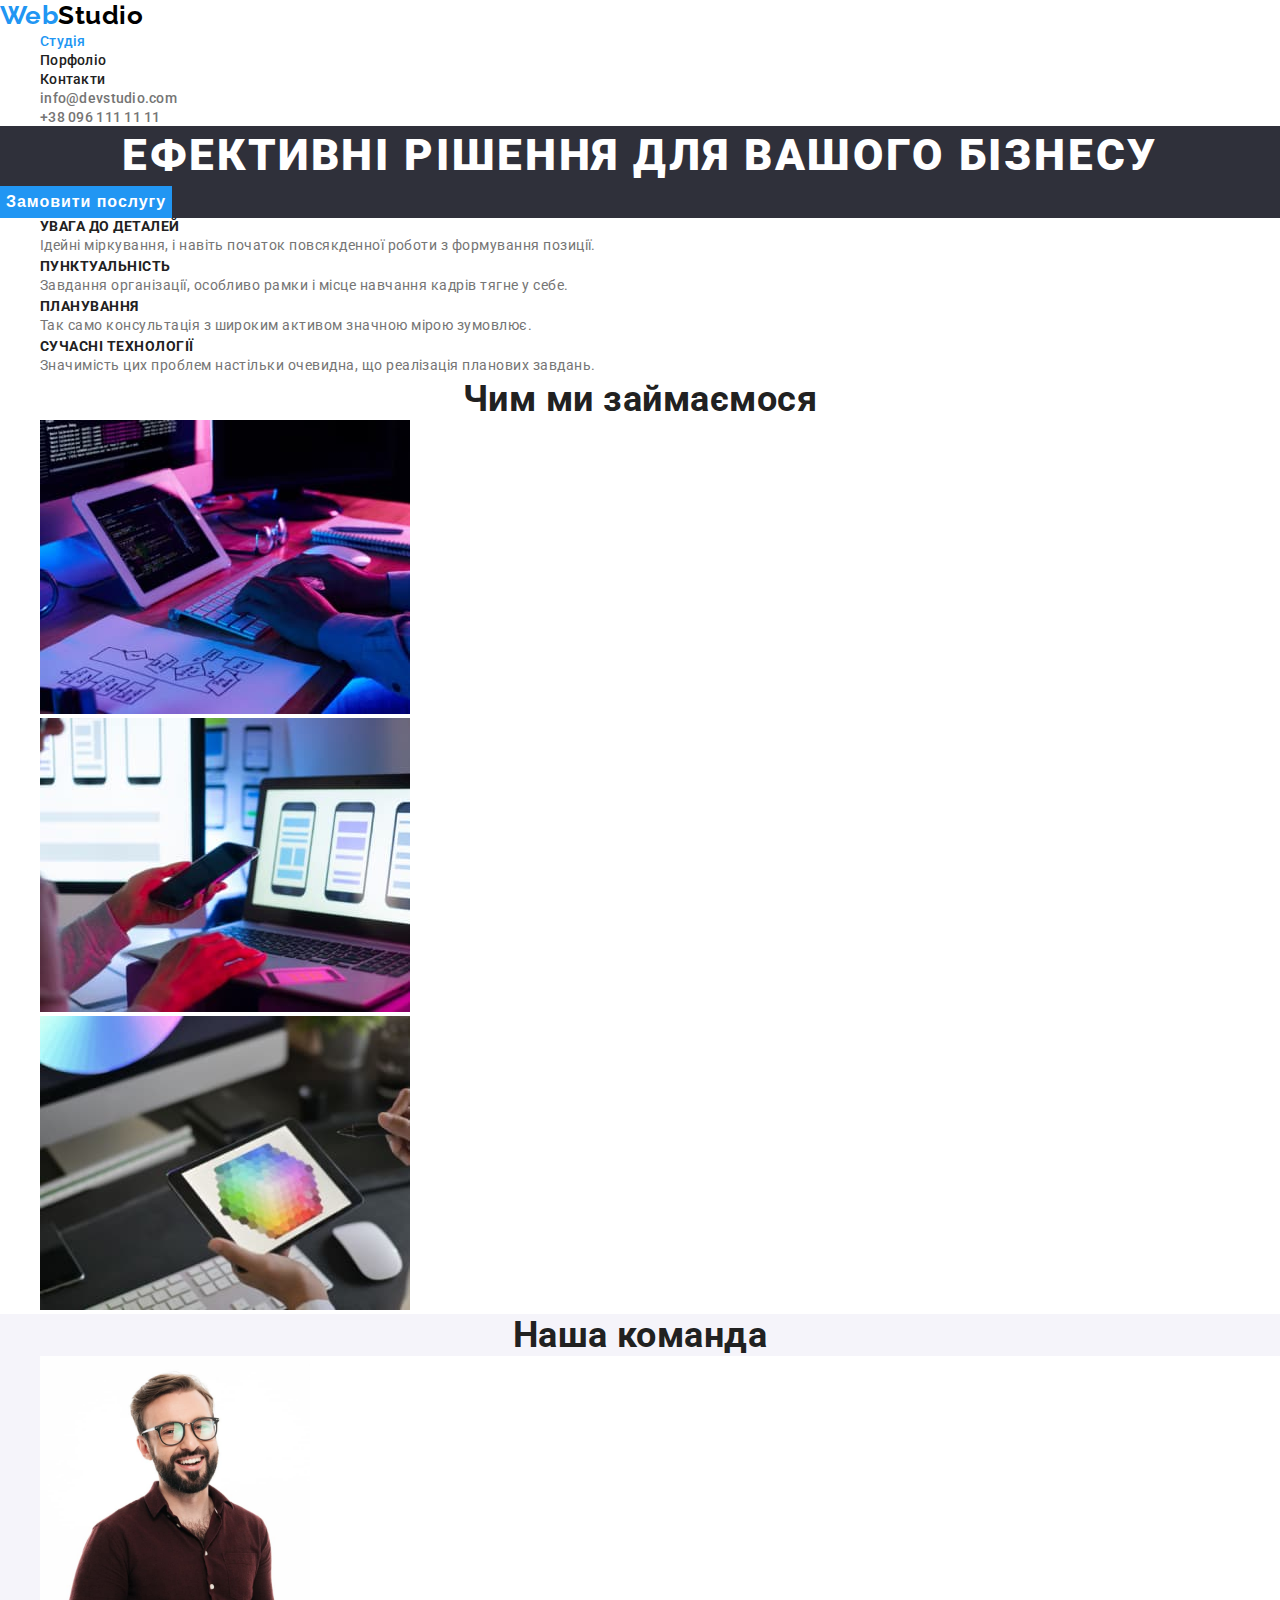
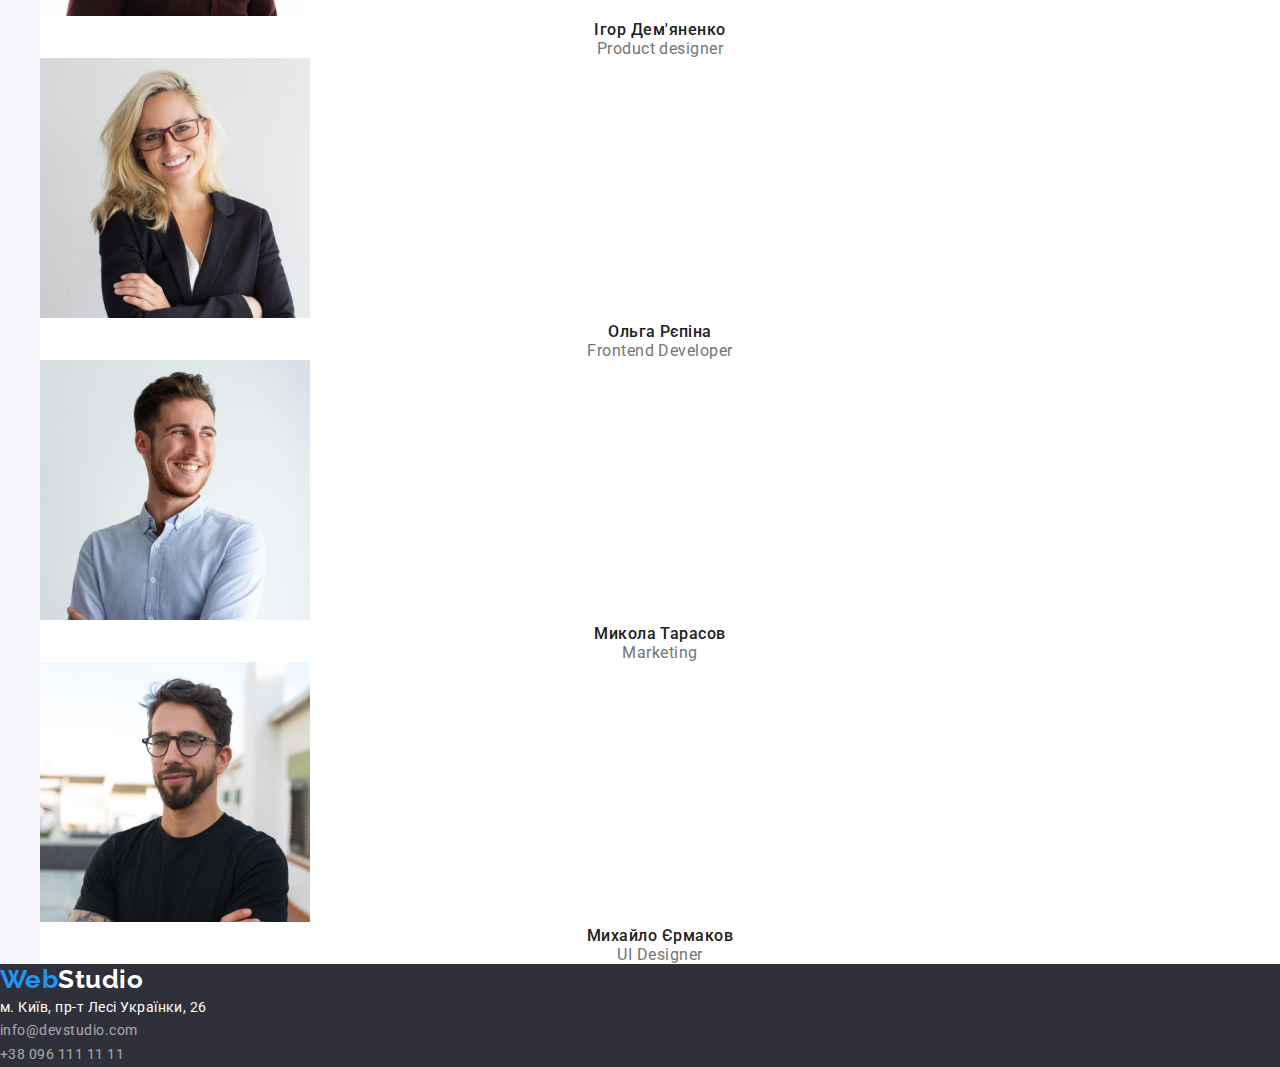
==== index.html @ 8c205237 "Додає файли з дз 2" ====
<!DOCTYPE html>
<html lang="uk">
	<head>
		<meta charset="UTF-8" />
		<meta http-equiv="X-UA-Compatible" content="IE=edge" />
		<meta name="viewport" content="width=device-width, initial-scale=1.0" />
		<title>Студія</title>
		<link rel="preconnect" href="https://fonts.googleapis.com" />
		<link rel="preconnect" href="https://fonts.gstatic.com" crossorigin />
		<link
			href="https://fonts.googleapis.com/css2?family=Raleway:wght@700&family=Roboto:wght@400;500;700;900&display=swap"
			rel="stylesheet"
		/>
		<link rel="stylesheet" href="./css/styles.css" />
	</head>
	<body>
		<!--Header-->
		<header>
			<nav class="header-nav">
				<a href="#" lang="en" class="logo link">
					Web<span class="header-logo-part">Studio</span>
				</a>
				<ul class="header-nav-list list">
					<li><a href="./index.html" class="link current">Студія</a></li>
					<li><a href="./portfolio.html" class="link">Порфоліо</a></li>
					<li><a href="#" class="link">Контакти</a></li>
				</ul>
			</nav>
			<ul class="header-contacts list">
				<li><a href="mailto:info@devstudio.com" class="link" rel="«noopener noreferrer»">info@devstudio.com</a></li>
				<li><a href="tel:+380961111111" class="link" rel="«noopener noreferrer»">+38 096 111 11 11</a></li>
			</ul>
		</header>
		<!--Main-->
		<main>
			<section class="hero">
				<h1 class="hero-title">Ефективні рішення для вашого бізнесу</h1>
				<button type="button">Замовити послугу</button>
			</section>
			<!--Наші плюси-->
			<section class="advantage">
				<h2 class="section-title visually-hidden">Наші плюси</h2>
				<ul class="list">
					<li>
						<h3>УВАГА ДО ДЕТАЛЕЙ</h3>
						<p>Ідейні міркування, і навіть початок повсякденної роботи з формування позиції.</p>
					</li>
					<li>
						<h3>ПУНКТУАЛЬНІСТЬ</h3>
						<p>Завдання організації, особливо рамки і місце навчання кадрів тягне у себе.</p>
					</li>
					<li>
						<h3>ПЛАНУВАННЯ</h3>
						<p>Так само консультація з широким активом значною мірою зумовлює.</p>
					</li>
					<li>
						<h3>СУЧАСНІ ТЕХНОЛОГІЇ</h3>
						<p>Значимість цих проблем настільки очевидна, що реалізація планових завдань.</p>
					</li>
				</ul>
			</section>
			<!--Чим ми займаємося-->
			<section>
				<h2 class="section-title">Чим ми займаємося</h2>
				<ul class="list">
					<li>
						<img src="./img/desktop-apps.jpg" alt="Створення десктопного додатку" width="370" />
					</li>
					<li>
						<img src="./img/mobile-apps.jpg" alt="Створення мобільного додатку" width="370" />
					</li>
					<li>
						<img src="./img/design-solutions.jpg" alt="Створення дизайну" width="370" />
					</li>
				</ul>
			</section>
			<!--Наша команда-->
			<section class="team">
				<h2 class="section-title">Наша команда</h2>
				<ul class="list">
					<li>
						<img src="./img/product-designer.jpg" alt="Ігор Дем'яненко" width="270" />
						<h3 class="team-title">Ігор Дем'яненко</h3>
						<p class="team-text" lang="en">Product designer</p>
					</li>
					<li>
						<img src="./img/frontend-developer.jpg" alt="Ольга Рєпіна" width="270" />
						<h3 class="team-title">Ольга Рєпіна</h3>
						<p class="team-text" lang="en">Frontend Developer</p>
					</li>
					<li>
						<img src="./img/marketing.jpg" alt="Микола Тарасов" width="270" />
						<h3 class="team-title">Микола Тарасов</h3>
						<p class="team-text" lang="en">Marketing</p>
					</li>
					<li>
						<img src="./img/ui-designer.jpg" alt="Михайло Єрмаков" width="270" />
						<h3 class="team-title">Михайло Єрмаков</h3>
						<p class="team-text" lang="en">UI Designer</p>
					</li>
				</ul>
			</section>
		</main>
		<!--footer-->
		<footer>
			<a href="#" lang="en" class="logo link">
				Web<span class="footer-logo-part">Studio</span>
			</a>
			<address class="address">
				<p class="address-text">м. Київ, пр-т Лесі Українки, 26</p>
				<a href="mailto:info@devstudio.com" target="«_blank»" rel="«noopener noreferrer»" class="address-link link">
					info@devstudio.com
				</a>
				<a href="tel:+380961111111" target="«_blank»" class="address-link link" rel="«noopener noreferrer»">
					+38 096 111 11 11
				</a>
			</address>
		</footer>
	</body>
</html>
---- css/styles.css ----
:root{
    --primary-text-color:#757575;
    --title-text-color:#212121;
    --accent-text-color:#2196F3;
    --primary-bg-color: #F5F4FA;
    --primary-white-color:#ffffff;
}
*{
    margin: 0;
}
body{
    font-family: 'Roboto', sans-serif;
    font-weight: 400;
    letter-spacing: 0.03em;
    background-color: #ffffff;
    color: var(--primary-text-color);
    margin: 0px;
}
.list{
    list-style: none;
}
.link{
    text-decoration: none;
}
/* header */
.logo{
    font-family: 'Raleway';
    font-weight: 700;
    font-size: 26px;
    line-height: 1.2;
    color: var(--accent-text-color);
}
.header-logo-part{
    color: #000000;
}
.header-nav-list .link,
.header-contacts .link{
    font-weight: 500;
    font-size: 14px;
    line-height: 1.143;
    letter-spacing: 0.02em;
    color: var(--title-text-color); 
}
.header-nav-list .link:focus,
.header-nav-list .link:hover{
    color: var(--accent-text-color);
}
.header-contacts .link{
    color: var(--primary-text-color);
}
.header-contacts .link:focus,
.header-contacts .link:hover{
    color: var(--accent-text-color);
}
.header-nav-list .link.current{
    color: var(--accent-text-color);
}
/* main */
.hero{
    background-color: #2F303A;
}
.hero-title{
    font-weight: 900;
    font-size: 44px;
    line-height: 1.36;
    text-align: center;
    letter-spacing: 0.06em;
    color:var(--primary-white-color);
    text-transform: uppercase;
}
.hero button{
    font-weight: 700;
    font-size: 16px;
    line-height: 1.88;
    border: 0;
    align-items: center;
    text-align: center;
    letter-spacing: 0.06em;
    background-color: var(--accent-text-color);
    color: var(--primary-white-color);
    cursor: pointer;
}
.hero button:focus,
.hero button:hover{
    background-color: #188CE8 ;
}
.section-title{
    font-size: 36px;
    line-height: 1.17;
    text-align: center;
    color: var(--title-text-color);
}
/* Наші плюси */
.visually-hidden {
    position: absolute;
    white-space: nowrap;
    width: 1px;
    height: 1px;
    overflow: hidden;
    border: 0;
    padding: 0;
    clip: rect(0 0 0 0);
    clip-path: inset(50%);
    margin: -1px;
}
.advantage h3{
    font-size: 14px;
    line-height: 1.143;
    color: var(--title-text-color);
}
.advantage p{
    font-size: 14px;
    line-height: 1.71;
}
/* Чим ми займаємося */

/* Наша команда */
.team{
    background-color: var(--primary-bg-color);
}
.team li{
    background-color: var(--primary-white-color);
}
.team-title{
    font-weight: 500;
    font-size: 16px;
    line-height: 1.19;
    text-align: center;
    color: var(--title-text-color);
}
.team-text{
    font-size: 16px;
line-height: 1.19;
text-align: center;
}
/* footer */
footer{
    background-color: #2F303A;
}
.footer-logo-part{
    color: var(--primary-white-color);
}
.address-text{
    font-size: 14px;
    line-height: 1.71;
    color: var(--primary-white-color) ;
    font-style: normal;
}
.address-link{
    font-size: 14px;
    line-height: 1.71;
    color: rgba(255, 255, 255, 0.6);
    display: block;
    font-style: normal;
}
/* portfolio styles */

/* button */
.filters-button{
    font-weight: 500;
    font-size: 16px;
    line-height: 1.62;
    text-align: center;
    color: var(--title-text-color);
    background-color: var(--primary-bg-color);
    border: 0;
    border-radius: 4px;
    cursor: pointer;
}
/* button active */
.filters-button:hover,
.filters-button:focus{
    color: var(--primary-white-color);
    background-color: var(--accent-text-color) ;
}
.portfolio-title{
    color: var(--title-text-color);
}
.project-list-title{
    font-size: 18px;
    line-height: 2;
    letter-spacing: 0.06em;
    color: var(--title-text-color);
}
.project-list-text{
    font-size: 16px;
    line-height: 1.88;
    color: var(--primary-text-color);
}
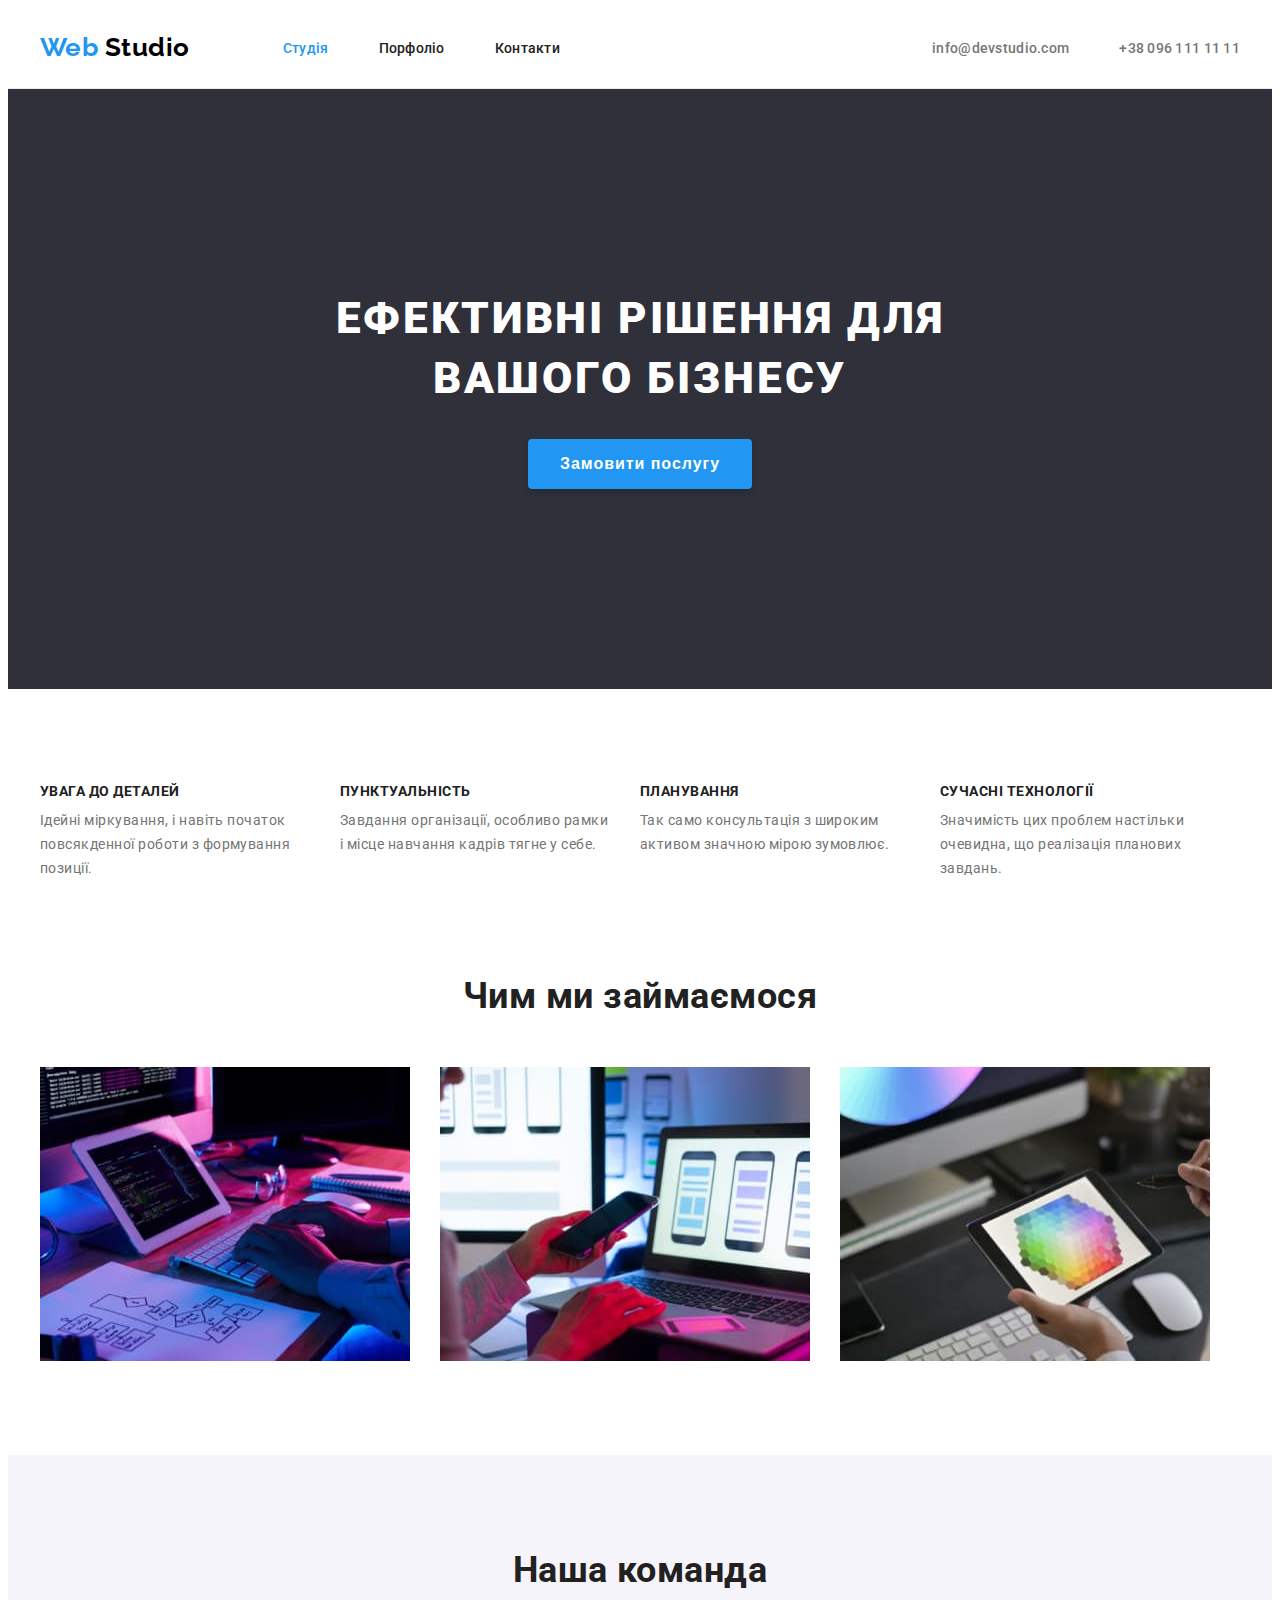
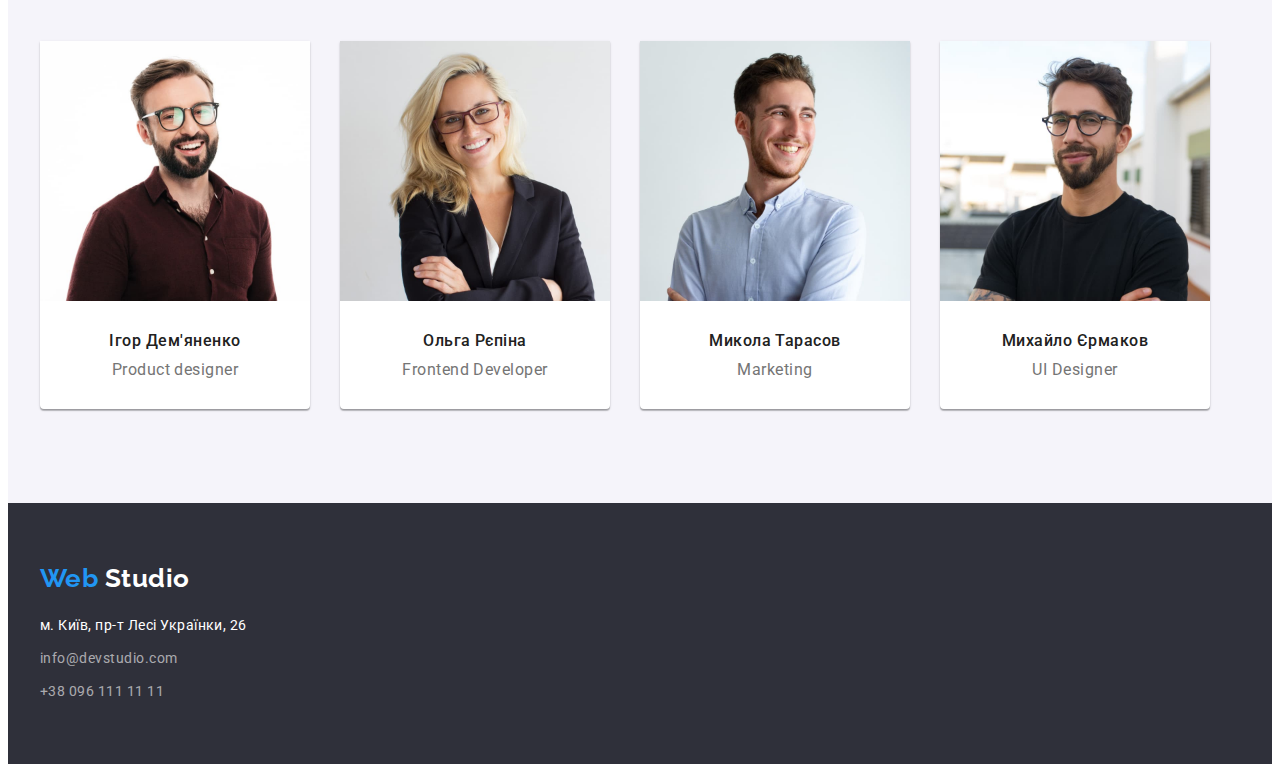
==== commit 8a6b4e13: "Стилізує сторінки студія і портфоліо" ====
--- a/index.html
+++ b/index.html
@@ -11,110 +11,155 @@
 			href="https://fonts.googleapis.com/css2?family=Raleway:wght@700&family=Roboto:wght@400;500;700;900&display=swap"
 			rel="stylesheet"
 		/>
+		<link
+			rel="stylesheet"
+			href="https://cdnjs.cloudflare.com/ajax/libs/modern-normalize/1.1.0/modern-normalize.min.css"
+			integrity="sha512-wpPYUAdjBVSE4KJnH1VR1HeZfpl1ub8YT/NKx4PuQ5NmX2tKuGu6U/JRp5y+Y8XG2tV+wKQpNHVUX03MfMFn9Q=="
+			crossorigin="anonymous"
+			referrerpolicy="no-referrer"
+		/>
 		<link rel="stylesheet" href="./css/styles.css" />
 	</head>
 	<body>
 		<!--Header-->
-		<header>
-			<nav class="header-nav">
-				<a href="#" lang="en" class="logo link">
-					Web<span class="header-logo-part">Studio</span>
-				</a>
-				<ul class="header-nav-list list">
-					<li><a href="./index.html" class="link current">Студія</a></li>
-					<li><a href="./portfolio.html" class="link">Порфоліо</a></li>
-					<li><a href="#" class="link">Контакти</a></li>
+		<header class="header">
+			<div class="container header-container">
+				<nav class="header-nav">
+					<a href="#" lang="en" class="logo link">
+						Web
+						<span class="header-logo-part">Studio</span>
+					</a>
+					<ul class="header-list header-nav-list list">
+						<li class="header-item"><a href="./index.html" class="header-link link current">Студія</a></li>
+						<li class="header-item"><a href="./portfolio.html" class="header-link link">Порфоліо</a></li>
+						<li class="header-item"><a href="#" class="header-link link">Контакти</a></li>
+					</ul>
+				</nav>
+				<ul class="header-list header-contacts list">
+					<li class="header-item">
+						<a href="mailto:info@devstudio.com" class="header-link link" rel="«noopener noreferrer»">
+							info@devstudio.com
+						</a>
+					</li>
+					<li class="header-item">
+						<a href="tel:+380961111111" class="header-link link" rel="«noopener noreferrer»">+38 096 111 11 11</a>
+					</li>
 				</ul>
-			</nav>
-			<ul class="header-contacts list">
-				<li><a href="mailto:info@devstudio.com" class="link" rel="«noopener noreferrer»">info@devstudio.com</a></li>
-				<li><a href="tel:+380961111111" class="link" rel="«noopener noreferrer»">+38 096 111 11 11</a></li>
-			</ul>
+			</div>
 		</header>
 		<!--Main-->
 		<main>
 			<section class="hero">
-				<h1 class="hero-title">Ефективні рішення для вашого бізнесу</h1>
-				<button type="button">Замовити послугу</button>
+				<div class="container hero-container">
+					<h1 class="hero-title">Ефективні рішення для вашого бізнесу</h1>
+					<button type="button">Замовити послугу</button>
+				</div>
 			</section>
 			<!--Наші плюси-->
-			<section class="advantage">
-				<h2 class="section-title visually-hidden">Наші плюси</h2>
-				<ul class="list">
-					<li>
-						<h3>УВАГА ДО ДЕТАЛЕЙ</h3>
-						<p>Ідейні міркування, і навіть початок повсякденної роботи з формування позиції.</p>
-					</li>
-					<li>
-						<h3>ПУНКТУАЛЬНІСТЬ</h3>
-						<p>Завдання організації, особливо рамки і місце навчання кадрів тягне у себе.</p>
-					</li>
-					<li>
-						<h3>ПЛАНУВАННЯ</h3>
-						<p>Так само консультація з широким активом значною мірою зумовлює.</p>
-					</li>
-					<li>
-						<h3>СУЧАСНІ ТЕХНОЛОГІЇ</h3>
-						<p>Значимість цих проблем настільки очевидна, що реалізація планових завдань.</p>
-					</li>
-				</ul>
+			<section class="advantage section-container">
+				<div class="container">
+					<h2 class="section-title visually-hidden">Наші плюси</h2>
+					<ul class="advantage-list list">
+						<li class="advantage-item">
+							<h3>УВАГА ДО ДЕТАЛЕЙ</h3>
+							<p>Ідейні міркування, і навіть початок повсякденної роботи з формування позиції.</p>
+						</li>
+						<li class="advantage-item">
+							<h3>ПУНКТУАЛЬНІСТЬ</h3>
+							<p>Завдання організації, особливо рамки і місце навчання кадрів тягне у себе.</p>
+						</li>
+						<li class="advantage-item">
+							<h3>ПЛАНУВАННЯ</h3>
+							<p>Так само консультація з широким активом значною мірою зумовлює.</p>
+						</li>
+						<li class="advantage-item">
+							<h3>СУЧАСНІ ТЕХНОЛОГІЇ</h3>
+							<p>Значимість цих проблем настільки очевидна, що реалізація планових завдань.</p>
+						</li>
+					</ul>
+				</div>
 			</section>
 			<!--Чим ми займаємося-->
-			<section>
-				<h2 class="section-title">Чим ми займаємося</h2>
-				<ul class="list">
-					<li>
-						<img src="./img/desktop-apps.jpg" alt="Створення десктопного додатку" width="370" />
-					</li>
-					<li>
-						<img src="./img/mobile-apps.jpg" alt="Створення мобільного додатку" width="370" />
-					</li>
-					<li>
-						<img src="./img/design-solutions.jpg" alt="Створення дизайну" width="370" />
-					</li>
-				</ul>
+			<section class="works section-container">
+				<div class="container">
+					<h2 class="section-title">Чим ми займаємося</h2>
+					<ul class="works-list list">
+						<li>
+							<img src="./img/desktop-apps.jpg" alt="Створення десктопного додатку" width="370" />
+						</li>
+						<li>
+							<img src="./img/mobile-apps.jpg" alt="Створення мобільного додатку" width="370" />
+						</li>
+						<li>
+							<img src="./img/design-solutions.jpg" alt="Створення дизайну" width="370" />
+						</li>
+					</ul>
+				</div>
 			</section>
 			<!--Наша команда-->
-			<section class="team">
-				<h2 class="section-title">Наша команда</h2>
-				<ul class="list">
-					<li>
-						<img src="./img/product-designer.jpg" alt="Ігор Дем'яненко" width="270" />
-						<h3 class="team-title">Ігор Дем'яненко</h3>
-						<p class="team-text" lang="en">Product designer</p>
-					</li>
-					<li>
-						<img src="./img/frontend-developer.jpg" alt="Ольга Рєпіна" width="270" />
-						<h3 class="team-title">Ольга Рєпіна</h3>
-						<p class="team-text" lang="en">Frontend Developer</p>
-					</li>
-					<li>
-						<img src="./img/marketing.jpg" alt="Микола Тарасов" width="270" />
-						<h3 class="team-title">Микола Тарасов</h3>
-						<p class="team-text" lang="en">Marketing</p>
-					</li>
-					<li>
-						<img src="./img/ui-designer.jpg" alt="Михайло Єрмаков" width="270" />
-						<h3 class="team-title">Михайло Єрмаков</h3>
-						<p class="team-text" lang="en">UI Designer</p>
-					</li>
-				</ul>
+			<section class="team section-container">
+				<div class="container">
+					<h2 class="section-title">Наша команда</h2>
+					<ul class="team-list list">
+						<li class="item">
+							<img src="./img/product-designer.jpg" alt="Ігор Дем'яненко" width="270" />
+							<div class="team-description">
+								<h3 class="team-title">Ігор Дем'яненко</h3>
+								<p class="team-text" lang="en">Product designer</p>
+							</div>
+						</li>
+						<li class="item">
+							<img src="./img/frontend-developer.jpg" alt="Ольга Рєпіна" width="270" />
+							<div class="team-description">
+								<h3 class="team-title">Ольга Рєпіна</h3>
+								<p class="team-text" lang="en">Frontend Developer</p>
+							</div>
+						</li>
+						<li class="item">
+							<img src="./img/marketing.jpg" alt="Микола Тарасов" width="270" а />
+							<div class="team-description">
+								<h3 class="team-title">Микола Тарасов</h3>
+								<p class="team-text" lang="en">Marketing</p>
+							</div>
+						</li>
+						<li class="item">
+							<img src="./img/ui-designer.jpg" alt="Михайло Єрмаков" width="270" />
+							<div class="team-description">
+								<h3 class="team-title">Михайло Єрмаков</h3>
+								<p class="team-text" lang="en">UI Designer</p>
+							</div>
+						</li>
+					</ul>
+				</div>
 			</section>
 		</main>
 		<!--footer-->
 		<footer>
-			<a href="#" lang="en" class="logo link">
-				Web<span class="footer-logo-part">Studio</span>
-			</a>
-			<address class="address">
-				<p class="address-text">м. Київ, пр-т Лесі Українки, 26</p>
-				<a href="mailto:info@devstudio.com" target="«_blank»" rel="«noopener noreferrer»" class="address-link link">
-					info@devstudio.com
+			<div class="container footer-container">
+				<a href="#" lang="en" class="footer-logo logo link">
+					Web
+					<span class="footer-logo-part">Studio</span>
 				</a>
-				<a href="tel:+380961111111" target="«_blank»" class="address-link link" rel="«noopener noreferrer»">
-					+38 096 111 11 11
-				</a>
-			</address>
+				<address class="address">
+					<p class="address-text address-item">м. Київ, пр-т Лесі Українки, 26</p>
+					<a
+						href="mailto:info@devstudio.com"
+						target="«_blank»"
+						rel="«noopener noreferrer»"
+						class="address-link link address-item"
+					>
+						info@devstudio.com
+					</a>
+					<a
+						href="tel:+380961111111"
+						target="«_blank»"
+						class="address-link link address-item"
+						rel="«noopener noreferrer»"
+					>
+						+38 096 111 11 11
+					</a>
+				</address>
+			</div>
 		</footer>
 	</body>
 </html>
--- a/css/styles.css
+++ b/css/styles.css
@@ -5,24 +5,52 @@
     --primary-bg-color: #F5F4FA;
     --primary-white-color:#ffffff;
 }
-*{
-    margin: 0;
-}
+/* reset */
+h1,
+h2,
+h3,
+h4,
+h5,
+h6,
+p{
+    margin: 0px;
+    padding: 0px;
+}
+.list{
+    list-style: none;
+    margin: 0px;
+    padding: 0px;
+}
+.link{
+    text-decoration: none;
+}
+img {
+  display: block;
+  max-width: 100%;
+  height: auto;
+}
+/* general */
 body{
     font-family: 'Roboto', sans-serif;
     font-weight: 400;
     letter-spacing: 0.03em;
     background-color: #ffffff;
     color: var(--primary-text-color);
-    margin: 0px;
-}
-.list{
-    list-style: none;
-}
-.link{
-    text-decoration: none;
+}
+.container{
+    width: 1200px;
+    padding-right: 15px;
+    padding-left: 15px;
+    margin: 0 auto;
+}
+.section-container{
+    padding-top: 94px;
+    padding-bottom: 94px;
 }
 /* header */
+.header{
+    border-bottom: 1px solid #ECECEC;
+}
 .logo{
     font-family: 'Raleway';
     font-weight: 700;
@@ -55,6 +83,25 @@
 .header-nav-list .link.current{
     color: var(--accent-text-color);
 }
+.header-link{
+    padding: 32px 0px;
+    display: block;
+}
+.header-nav{
+    display: flex;
+    align-items: center;
+    gap: 93px;
+}
+.header-container{
+    display: flex;
+    justify-content: space-between;
+    align-items: center;
+}
+.header-list{
+    display: flex;
+    align-items: center;
+    gap: 50px;
+}
 /* main */
 .hero{
     background-color: #2F303A;
@@ -67,6 +114,8 @@
     letter-spacing: 0.06em;
     color:var(--primary-white-color);
     text-transform: uppercase;
+    margin: 0 auto 30px auto;
+    max-width: 696px;
 }
 .hero button{
     font-weight: 700;
@@ -79,16 +128,25 @@
     background-color: var(--accent-text-color);
     color: var(--primary-white-color);
     cursor: pointer;
+    padding: 10px 32px;
+    box-shadow: 0px 4px 4px rgba(0, 0, 0, 0.15);
+    border-radius: 4px;
 }
 .hero button:focus,
 .hero button:hover{
     background-color: #188CE8 ;
 }
+.hero-container{
+    text-align: center;
+    padding-top: 200px;
+    padding-bottom: 200px;
+}
 .section-title{
     font-size: 36px;
     line-height: 1.17;
     text-align: center;
     color: var(--title-text-color);
+    margin-bottom: 50px;
 }
 /* Наші плюси */
 .visually-hidden {
@@ -107,13 +165,32 @@
     font-size: 14px;
     line-height: 1.143;
     color: var(--title-text-color);
+    margin-bottom: 10px;
 }
 .advantage p{
     font-size: 14px;
     line-height: 1.71;
 }
+.advantage-list{
+    display: flex;
+    flex-wrap: wrap;
+    gap: 30px;
+}
+.advantage-item{
+    flex-basis: 270px;
+}
 /* Чим ми займаємося */
-
+.works{
+    padding-top: 0px;
+}
+.works-list img{
+    display: block;
+}
+.works-list{
+    display: flex;
+    flex-wrap: wrap;
+    gap: 30px;
+}
 /* Наша команда */
 .team{
     background-color: var(--primary-bg-color);
@@ -127,11 +204,25 @@
     line-height: 1.19;
     text-align: center;
     color: var(--title-text-color);
+    margin-bottom: 10px;
 }
 .team-text{
     font-size: 16px;
-line-height: 1.19;
-text-align: center;
+    line-height: 1.19;
+    text-align: center;
+}
+.team-list{
+    display: flex;
+    flex-wrap: wrap;
+    gap: 30px; 
+}
+.team-description:nth-child(2) {
+    padding-top: 30px;
+    padding-bottom: 30px;
+}
+.team-list .item{
+    box-shadow: 0px 1px 3px rgba(0, 0, 0, 0.12), 0px 1px 1px rgba(0, 0, 0, 0.14), 0px 2px 1px rgba(0, 0, 0, 0.2);
+    border-radius: 0px 0px 4px 4px;
 }
 /* footer */
 footer{
@@ -153,8 +244,34 @@
     display: block;
     font-style: normal;
 }
+.footer-container{
+    padding: 60px 0px;
+}
+.address{
+    margin-top: 20px;
+}
+.address-item:not(:last-child){
+    margin-bottom: 9px;
+}
 /* portfolio styles */
-
+.portfolio-container{
+    padding-top: 90px;
+    padding-bottom: 98px;
+}
+/* filters */
+.portfolio-title{
+    color: var(--title-text-color);
+}
+.filters{
+    display: flex;
+    justify-content: center;
+}
+.filters-item:not(:last-child){
+    margin-right: 8px ;
+}
+.filters{
+    margin-bottom: 50px;
+}
 /* button */
 .filters-button{
     font-weight: 500;
@@ -166,24 +283,42 @@
     border: 0;
     border-radius: 4px;
     cursor: pointer;
+    padding: 6px 22px;
+}
+.filter-oll{
+    padding: 6px 25px;
+    color: var(--primary-white-color);
+    background-color: var(--accent-text-color);
+    box-shadow: 0px 3px 1px rgba(0, 0, 0, 0.1), 0px 1px 2px rgba(0, 0, 0, 0.08), 0px 2px 2px rgba(0, 0, 0, 0.12);
 }
 /* button active */
 .filters-button:hover,
 .filters-button:focus{
     color: var(--primary-white-color);
     background-color: var(--accent-text-color) ;
-}
-.portfolio-title{
-    color: var(--title-text-color);
-}
+    box-shadow: 0px 3px 1px rgba(0, 0, 0, 0.1), 0px 1px 2px rgba(0, 0, 0, 0.08), 0px 2px 2px rgba(0, 0, 0, 0.12);
+}
+/* project */
 .project-list-title{
     font-size: 18px;
     line-height: 2;
     letter-spacing: 0.06em;
     color: var(--title-text-color);
+    margin-bottom: 4px;
 }
 .project-list-text{
     font-size: 16px;
     line-height: 1.88;
     color: var(--primary-text-color);
+}
+.project{
+    display: flex;
+    flex-wrap: wrap;
+    gap: 30px;
+}
+.project-description{
+    padding: 20px 24px;
+    border-right: 1px solid #EEEEEE;
+    border-bottom: 1px solid #EEEEEE;
+    border-left: 1px solid #EEEEEE;
 }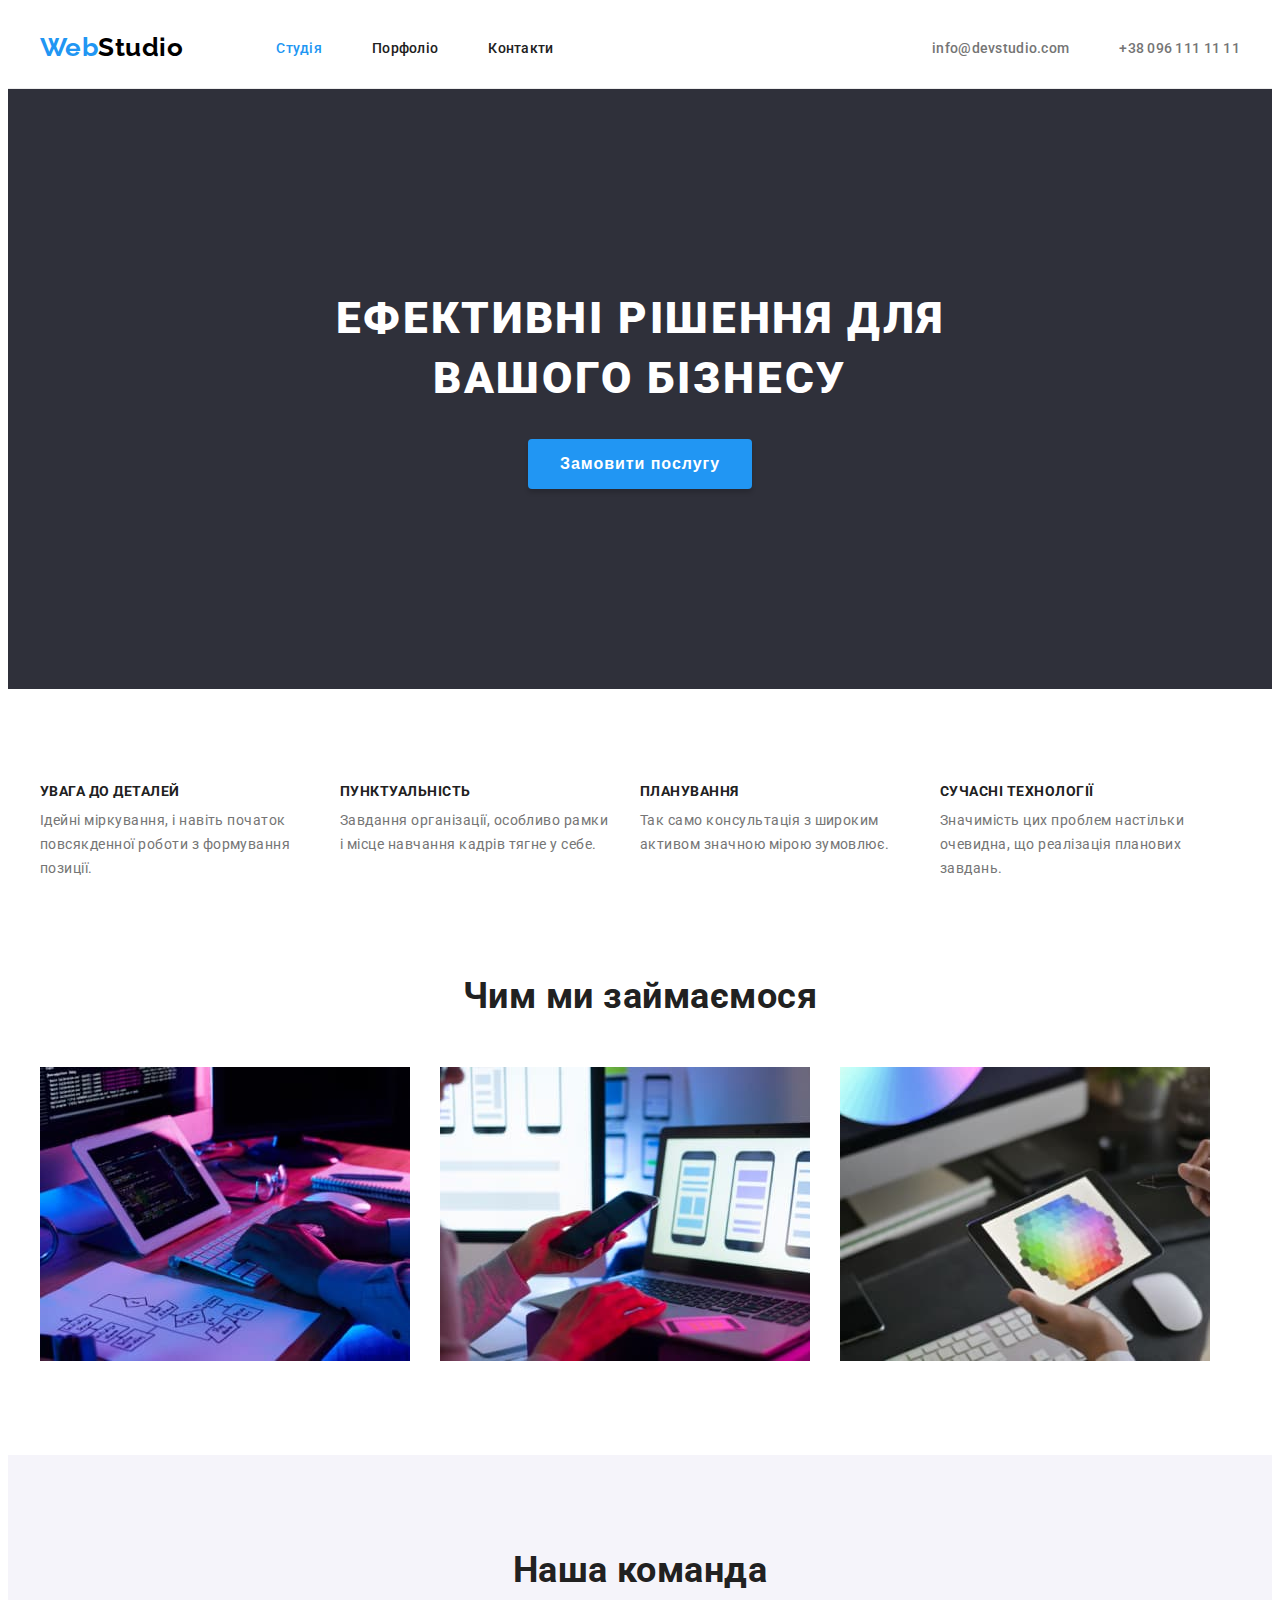
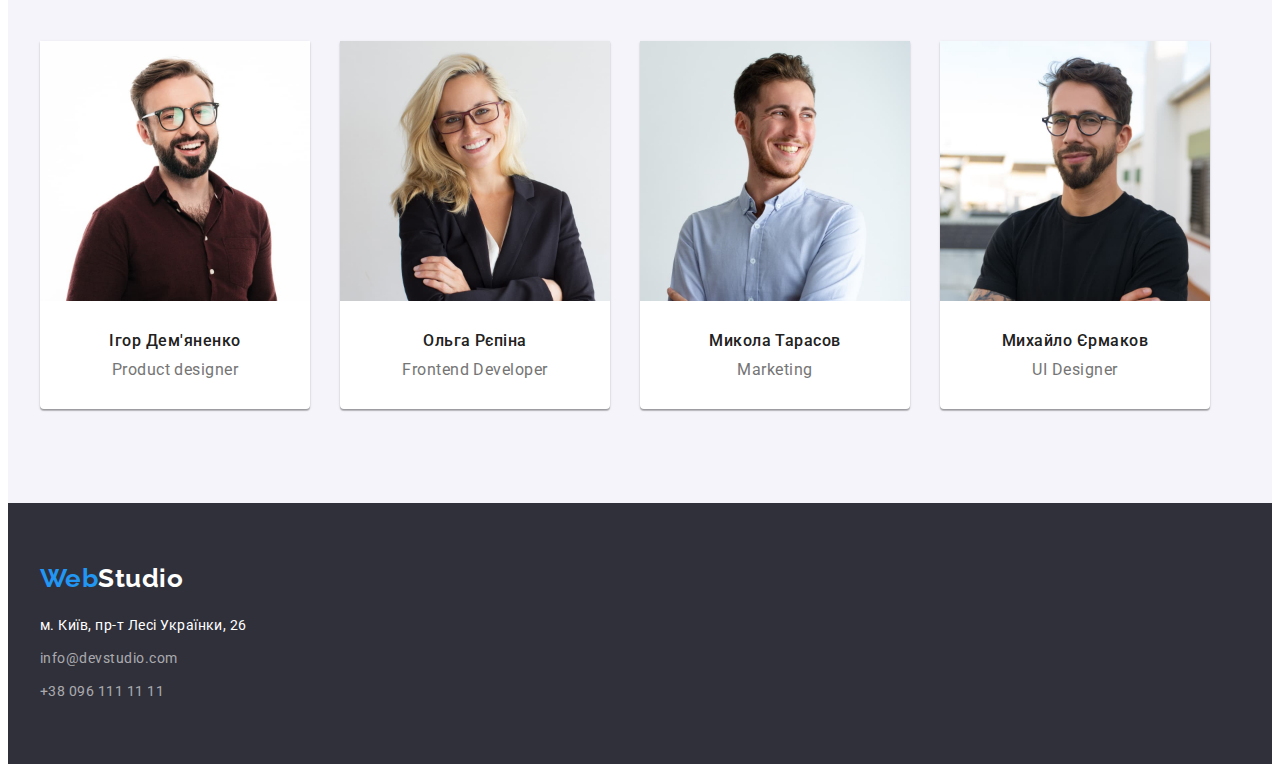
==== commit 03249e2b: "Фіксить помилки з лого" ====
--- a/index.html
+++ b/index.html
@@ -26,8 +26,7 @@
 			<div class="container header-container">
 				<nav class="header-nav">
 					<a href="#" lang="en" class="logo link">
-						Web
-						<span class="header-logo-part">Studio</span>
+						Web<span class="header-logo-part">Studio</span>
 					</a>
 					<ul class="header-list header-nav-list list">
 						<li class="header-item"><a href="./index.html" class="header-link link current">Студія</a></li>
@@ -137,8 +136,7 @@
 		<footer>
 			<div class="container footer-container">
 				<a href="#" lang="en" class="footer-logo logo link">
-					Web
-					<span class="footer-logo-part">Studio</span>
+					Web<span class="footer-logo-part">Studio</span>
 				</a>
 				<address class="address">
 					<p class="address-text address-item">м. Київ, пр-т Лесі Українки, 26</p>
